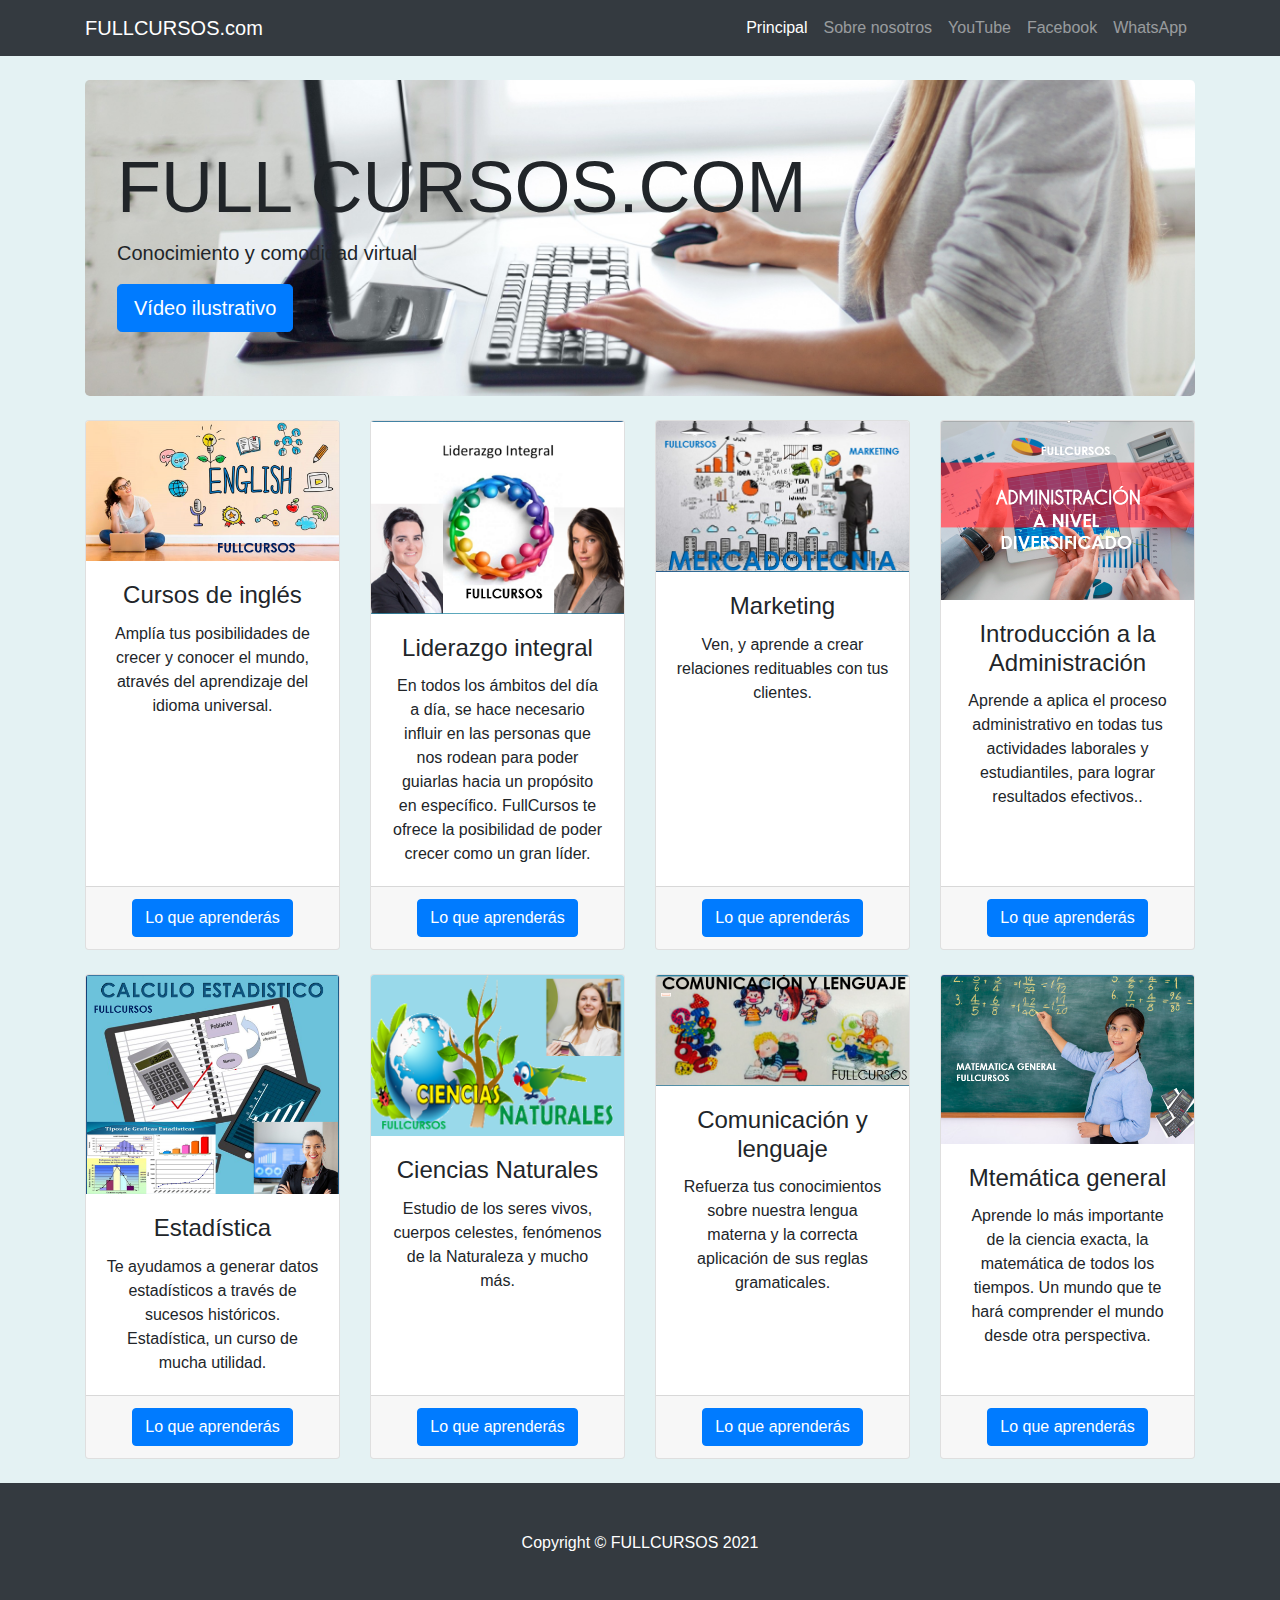
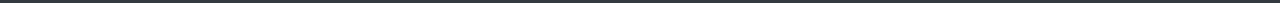
==== index.html @ 5595c6e4 "FullCursos.com" ====
<!DOCTYPE html>
<html lang="en">
    <head>
        <meta charset="utf-8" />
        <meta name="viewport" content="width=device-width, initial-scale=1, shrink-to-fit=no" />
        <meta name="description" content="" />
        <meta name="author" content="" />
        <title>FULCURSOS.COM</title>
        <!-- Favicon-->
        <link rel="icon" type="image/jpeg" href="favicon.ico"/>
        <!-- Core theme CSS (includes Bootstrap)-->
        <link href="css/styles.css" rel="stylesheet" />
    </head>
    <body>
        <!-- Navigation-->
        <nav class="navbar navbar-expand-lg navbar-dark bg-dark">
            <div class="container">
                <a class="navbar-brand" href="logo.html">FULLCURSOS.com</a> 
                <button class="navbar-toggler" type="button" data-toggle="collapse" data-target="" aria-controls="navbarResponsive" aria-expanded="false" aria-label="Toggle navigation"><span class="navbar-toggler-icon"></span></button>
                <div class="collapse navbar-collapse" id="navbarResponsive">
                    <ul class="navbar-nav ml-auto">
                        <li class="nav-item active">
                            <a class="nav-link" href="#!">
                                Principal
                                <span class="sr-only">(current)</span>
                            </a>
                        </li>
                        <li class="nav-item"><a class="nav-link" href="acercadenosotros.html">Sobre nosotros</a></li>
                        <p></p>
                        <li class="nav-item"><a class="nav-link" href="https://youtube.com/channel/UCjpPQmpJGdGikSAyQEuNmzg">YouTube</a></li>
                        <li class="nav-item"><a class="nav-link" href="https://www.facebook.com/Fullcursoscom-104017671876923/">Facebook</a></li>
                        <a href="https://wa.me/50232569262/?text=Hola,%20necesito%20información."></a>
                        <li class="nav-item"><a class="nav-link" href="https://wa.me/50232569262/?text=Hola,%20me%20interesan%20sus%20cursos.">WhatsApp</a></li>

                    </ul>
                </div>
            </div>
        </nav>  
        <!-- Page Content-->
        <div class="container">
            <!-- Jumbotron Header-->
            <header class="jumbotron my-4"
            style="background-image: url(assets/banner.jpg); background-repeat: no-repeat; background-size: cover;" img>
                <h1 class="display-3">FULL CURSOS.COM</h1>
                <p class="lead">Conocimiento y comodidad virtual</p>
                <a class="btn btn-primary btn-lg" href="https://youtu.be/qziMHWIFnPI">Vídeo ilustrativo</a>
            </header>
            <!-- Page Features-->
            <div class="row text-center">
                <div class="col-lg-3 col-md-6 mb-4">
                    <div class="card h-100">
                        <img class="card-img-top" src="assets/inglés.png" alt="..." />
                        <div class="card-body">
                            <h4 class="card-title">Cursos de inglés</h4>
                            <p class="card-text">Amplía tus posibilidades de crecer y conocer el mundo, através del aprendizaje del idioma universal.</p>
                        </div>
                        <div class="card-footer"><a class="btn btn-primary" href="https://www.youtube.com/watch?v=PDllC05gXAA">Lo que aprenderás</a></div>
                    </div>
                </div>
                <div class="col-lg-3 col-md-6 mb-4">
                    <div class="card h-100">
                        <img class="card-img-top" src="assets/liderazgo integral.png" alt="..." />
                        <div class="card-body">
                            <h4 class="card-title">Liderazgo integral</h4>
                            <p class="card-text">En todos los ámbitos del día a día, se hace necesario influir en las personas que nos rodean para poder guiarlas hacia un propósito en específico. FullCursos te ofrece la posibilidad de poder crecer como un gran líder.</p>
                        </div>
                        <div class="card-footer"><a class="btn btn-primary" href="https://www.youtube.com/watch?v=q3e-GdMKR_0">Lo que aprenderás</a></div>
                    </div>
                </div>
                <div class="col-lg-3 col-md-6 mb-4">
                    <div class="card h-100">
                        <img class="card-img-top" src="assets/mercadotecnia.png" alt="..." />
                        <div class="card-body">
                            <h4 class="card-title">Marketing</h4>
                            <p class="card-text">Ven, y aprende a crear relaciones redituables con tus clientes.</p>
                        </div>
                        <div class="card-footer"><a class="btn btn-primary" href="https://www.youtube.com/watch?v=4S3AQ29NdDs">Lo que aprenderás</a></div>
                    </div>
                </div>
                <div class="col-lg-3 col-md-6 mb-4">
                    <div class="card h-100">
                        <img class="card-img-top" src="assets/admón diversificado.png" alt="..." />
                        <div class="card-body">
                            <h4 class="card-title">Introducción a la Administración</h4>
                            <p class="card-text">Aprende a aplica el proceso administrativo en todas tus actividades laborales y estudiantiles, para lograr resultados efectivos..</p>
                        </div>
                        <div class="card-footer"><a class="btn btn-primary" href="https://www.youtube.com/watch?v=-k-ivFMrh_o">Lo que aprenderás</a></div>
                    </div>
                </div>
                <div class="col-lg-3 col-md-6 mb-4">
                    <div class="card h-100">
                        <img class="card-img-top" src="assets/estadística.png" alt="..." />
                        <div class="card-body">
                            <h4 class="card-title">Estadística</h4>
                            <p class="card-text">Te ayudamos a generar datos estadísticos a través de sucesos históricos. Estadística, un curso de mucha utilidad.</p>
                        </div>
                        <div class="card-footer"><a class="btn btn-primary" href="https://www.youtube.com/watch?v=njgYCEOdb6k">Lo que aprenderás</a></div>
                    </div>
                </div>
                <div class="col-lg-3 col-md-6 mb-4">
                    <div class="card h-100">
                        <img class="card-img-top" src="assets/ciencias naturales.png" alt="..." />
                        <div class="card-body">
                            <h4 class="card-title">Ciencias Naturales</h4>
                            <p class="card-text">Estudio de los seres vivos, cuerpos celestes, fenómenos de la Naturaleza y mucho más.</p>
                        </div>
                        <div class="card-footer"><a class="btn btn-primary" href="youtube.com/watch?v=5iLXVDUAjb0">Lo que aprenderás</a></div>
                    </div>
                </div>
                <div class="col-lg-3 col-md-6 mb-4">
                    <div class="card h-100">
                        <img class="card-img-top" src="assets/comunicación y lenguaje.png" alt="..." />
                        <div class="card-body">
                            <h4 class="card-title">Comunicación y lenguaje</h4>
                            <p class="card-text">Refuerza tus conocimientos sobre nuestra lengua materna y la correcta aplicación de sus reglas gramaticales.</p>
                        </div>
                        <div class="card-footer"><a class="btn btn-primary" href="https://www.youtube.com/watch?v=LBr-Bf7Ob-8">Lo que aprenderás</a></div>
                    </div>
                </div>
                <div class="col-lg-3 col-md-6 mb-4">
                    <div class="card h-100">
                        <img class="card-img-top" src="assets/matemática general.png" alt="..." />
                        <div class="card-body">
                            <h4 class="card-title">Mtemática general</h4>
                            <p class="card-text">Aprende lo más importante de la ciencia exacta, la matemática de todos los tiempos. Un mundo que te hará comprender el mundo desde otra perspectiva.</p>
                        </div>
                        <div class="card-footer"><a class="btn btn-primary" href="https://www.youtube.com/watch?v=LstHavBpdXE">Lo que aprenderás</a></div>
                    </div>
                </div>

            </div>
        </div>
        <!-- Footer-->
        <footer class="py-5 bg-dark">
            <div class="container"><p class="m-0 text-center text-white">Copyright © FULLCURSOS 2021</p></div>
        </footer>
        <!-- Bootstrap core JS-->
        <script src="https://code.jquery.com/jquery-3.5.1.slim.min.js"></script>
        <script src="https://cdn.jsdelivr.net/npm/bootstrap@4.6.0/dist/js/bootstrap.bundle.min.js"></script>
        <!-- Core theme JS-->
        <script src="js/scripts.js"></script>
    </body>
</html>
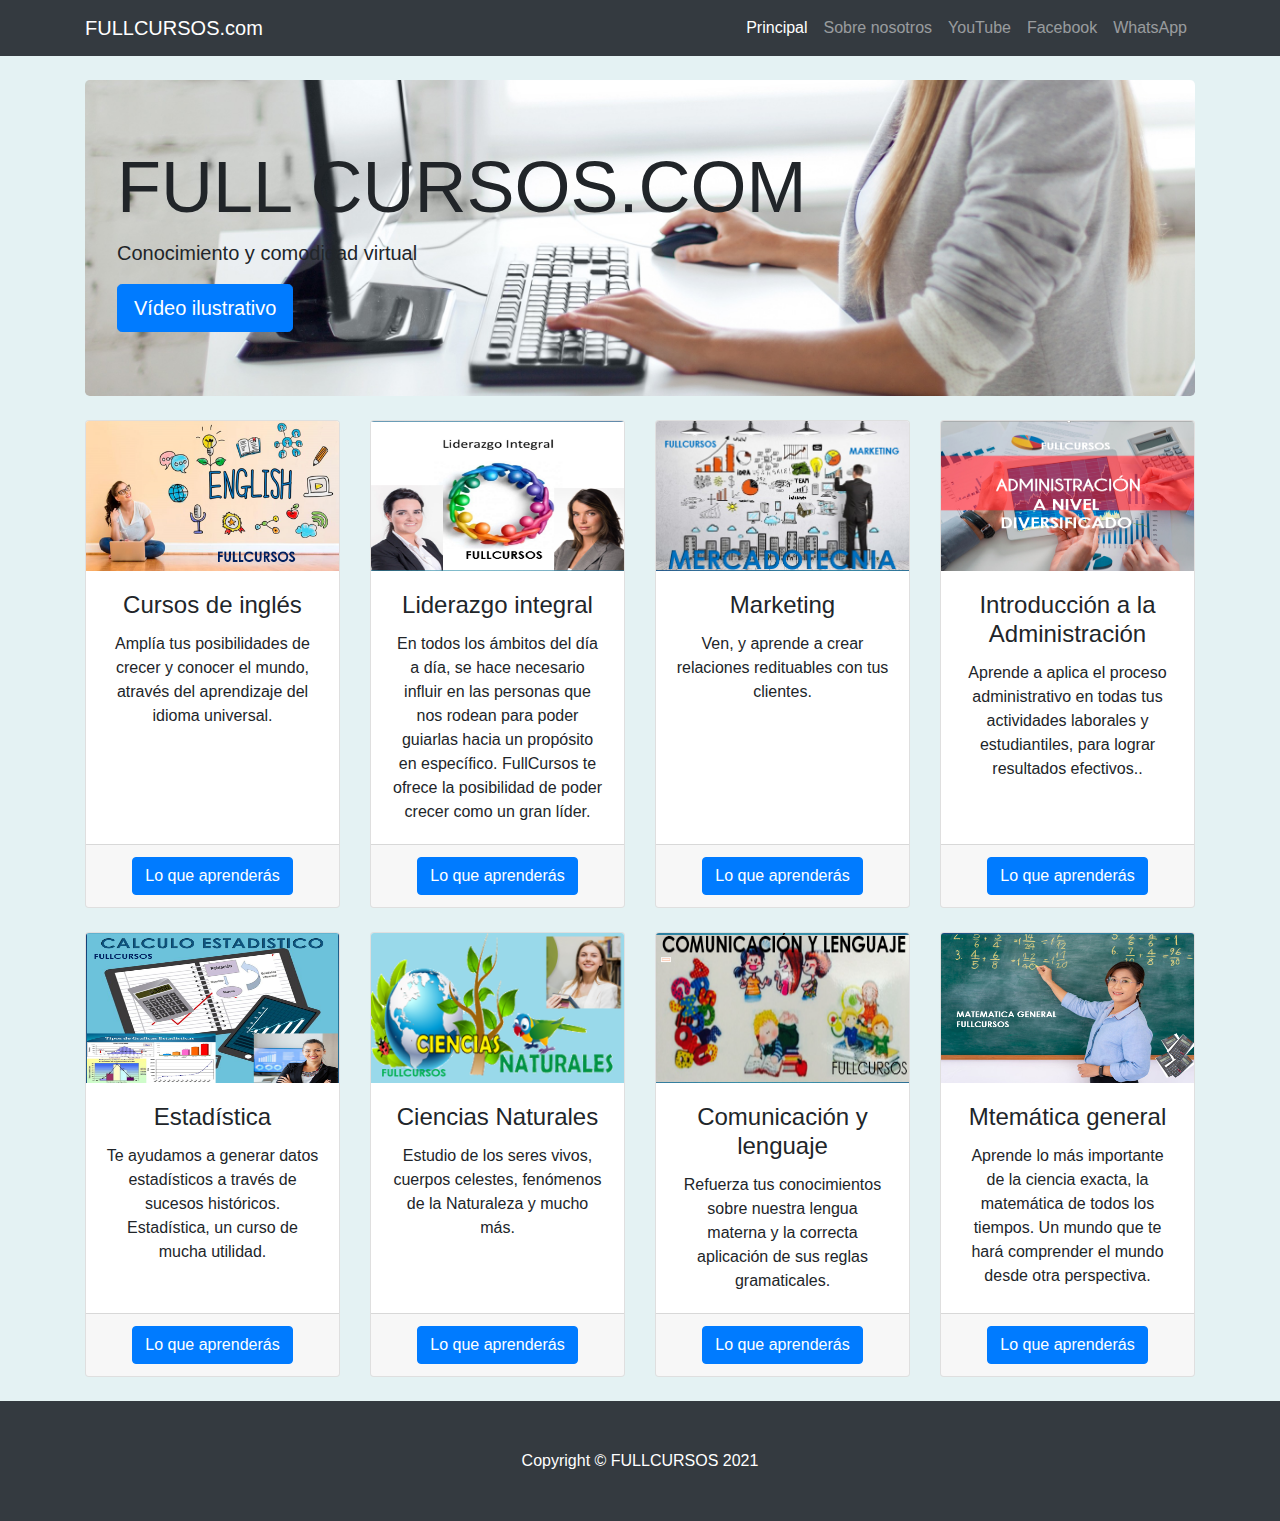
==== commit a82a69e0: "Update index.html" ====
--- a/index.html
+++ b/index.html
@@ -49,7 +49,7 @@
             <div class="row text-center">
                 <div class="col-lg-3 col-md-6 mb-4">
                     <div class="card h-100">
-                        <img class="card-img-top" src="assets/inglés.png" alt="..." />
+                        <img class="card-img-top" src="assets/inglés.png" width="100" height="150" />
                         <div class="card-body">
                             <h4 class="card-title">Cursos de inglés</h4>
                             <p class="card-text">Amplía tus posibilidades de crecer y conocer el mundo, através del aprendizaje del idioma universal.</p>
@@ -59,7 +59,7 @@
                 </div>
                 <div class="col-lg-3 col-md-6 mb-4">
                     <div class="card h-100">
-                        <img class="card-img-top" src="assets/liderazgo integral.png" alt="..." />
+                        <img class="card-img-top" src="assets/liderazgo integral.png" width="100" height="150"/>
                         <div class="card-body">
                             <h4 class="card-title">Liderazgo integral</h4>
                             <p class="card-text">En todos los ámbitos del día a día, se hace necesario influir en las personas que nos rodean para poder guiarlas hacia un propósito en específico. FullCursos te ofrece la posibilidad de poder crecer como un gran líder.</p>
@@ -69,7 +69,7 @@
                 </div>
                 <div class="col-lg-3 col-md-6 mb-4">
                     <div class="card h-100">
-                        <img class="card-img-top" src="assets/mercadotecnia.png" alt="..." />
+                        <img class="card-img-top" src="assets/mercadotecnia.png" width="100" height="150"/>
                         <div class="card-body">
                             <h4 class="card-title">Marketing</h4>
                             <p class="card-text">Ven, y aprende a crear relaciones redituables con tus clientes.</p>
@@ -79,7 +79,7 @@
                 </div>
                 <div class="col-lg-3 col-md-6 mb-4">
                     <div class="card h-100">
-                        <img class="card-img-top" src="assets/admón diversificado.png" alt="..." />
+                        <img class="card-img-top" src="assets/admón diversificado.png" width="100" height="150"/>
                         <div class="card-body">
                             <h4 class="card-title">Introducción a la Administración</h4>
                             <p class="card-text">Aprende a aplica el proceso administrativo en todas tus actividades laborales y estudiantiles, para lograr resultados efectivos..</p>
@@ -89,7 +89,7 @@
                 </div>
                 <div class="col-lg-3 col-md-6 mb-4">
                     <div class="card h-100">
-                        <img class="card-img-top" src="assets/estadística.png" alt="..." />
+                        <img class="card-img-top" src="assets/estadística.png" width="100" height="150"/>
                         <div class="card-body">
                             <h4 class="card-title">Estadística</h4>
                             <p class="card-text">Te ayudamos a generar datos estadísticos a través de sucesos históricos. Estadística, un curso de mucha utilidad.</p>
@@ -99,7 +99,7 @@
                 </div>
                 <div class="col-lg-3 col-md-6 mb-4">
                     <div class="card h-100">
-                        <img class="card-img-top" src="assets/ciencias naturales.png" alt="..." />
+                        <img class="card-img-top" src="assets/ciencias naturales.png" width="100" height="150"/>
                         <div class="card-body">
                             <h4 class="card-title">Ciencias Naturales</h4>
                             <p class="card-text">Estudio de los seres vivos, cuerpos celestes, fenómenos de la Naturaleza y mucho más.</p>
@@ -109,7 +109,7 @@
                 </div>
                 <div class="col-lg-3 col-md-6 mb-4">
                     <div class="card h-100">
-                        <img class="card-img-top" src="assets/comunicación y lenguaje.png" alt="..." />
+                        <img class="card-img-top" src="assets/comunicación y lenguaje.png" width="100" height="150"/>
                         <div class="card-body">
                             <h4 class="card-title">Comunicación y lenguaje</h4>
                             <p class="card-text">Refuerza tus conocimientos sobre nuestra lengua materna y la correcta aplicación de sus reglas gramaticales.</p>
@@ -119,7 +119,7 @@
                 </div>
                 <div class="col-lg-3 col-md-6 mb-4">
                     <div class="card h-100">
-                        <img class="card-img-top" src="assets/matemática general.png" alt="..." />
+                        <img class="card-img-top" src="assets/matemática general.png" width="100" height="150"/>
                         <div class="card-body">
                             <h4 class="card-title">Mtemática general</h4>
                             <p class="card-text">Aprende lo más importante de la ciencia exacta, la matemática de todos los tiempos. Un mundo que te hará comprender el mundo desde otra perspectiva.</p>
